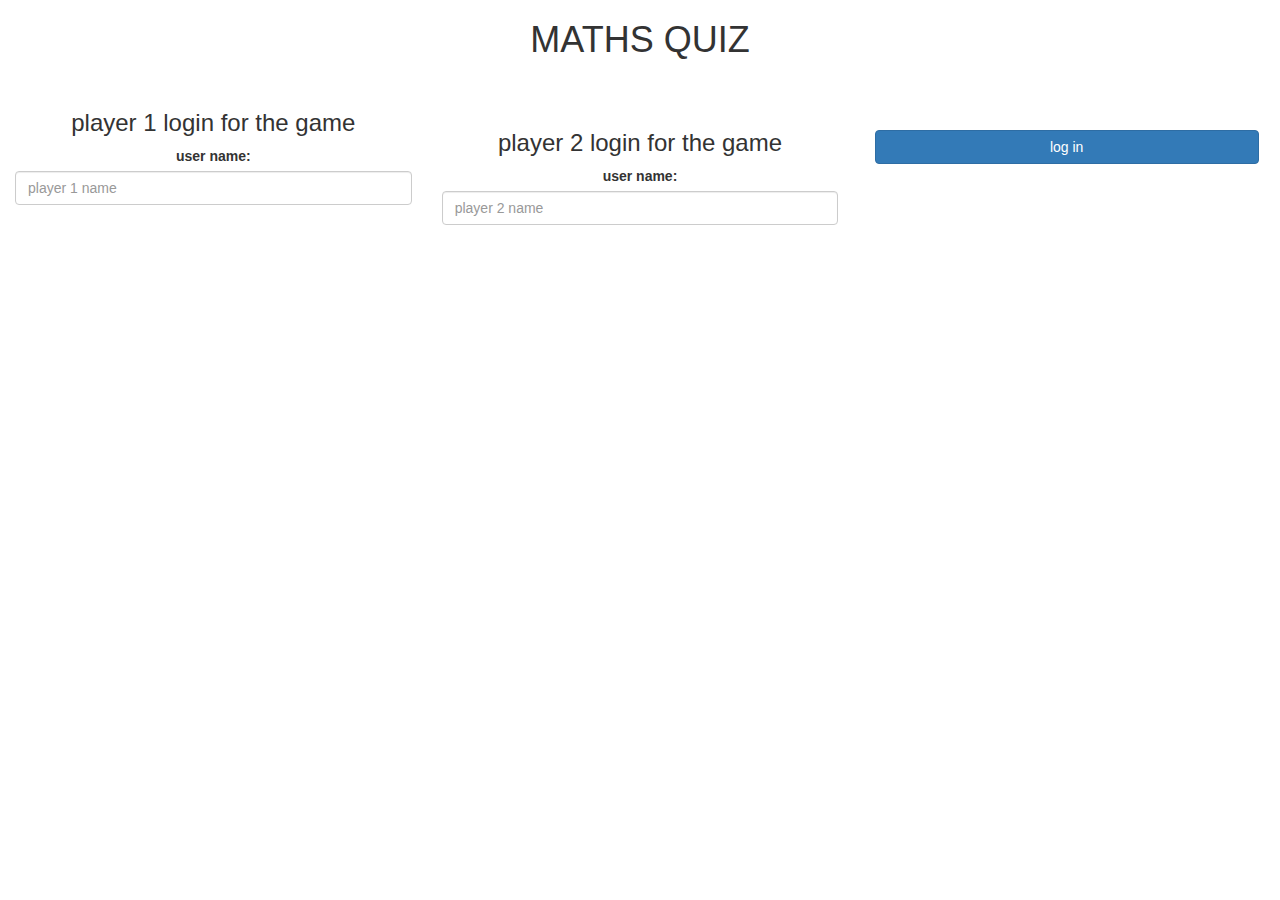
==== index.html @ 9b013a44 "Add files via upload" ====
<html>
    <head>
        <title>
            MATHS QUIZ
        </title>
        <meta name="viewport" content="width=device-width, initial-scale=1">
       <link rel="stylesheet" href="https://maxcdn.bootstrapcdn.com/bootstrap/3.4.0/css/bootstrap.min.css">
       <script src="https://ajax.googleapis.com/ajax/libs/jquery/3.4.1/jquery.min.js"></script>
       <script src="https://maxcdn.bootstrapcdn.com/bootstrap/3.4.0/js/bootstrap.min.js"></script>

      <link rel="stylesheet" type="text/css" href="style.css">

<script src="main.js"></script>
    </head>
    <body>
        <center>
        <h1 class="heading">MATHS QUIZ</h1>
    </center>
        <center>
            <br>
    <div class = "col-lg-4 col-sm-8 col-xs-11 login_div1" id="player1">
        <h3> player 1 login for the game</h3>
        <label>user name:</label>
        <input type="text" id="player1_name_input" class="form-control" placeholder="player 1 name">
        <br>
        </div>

    <br>

        <div class = "col-lg-4 col-sm-8 col-xs-11 login_div2" id="player2">
            <h3> player 2 login for the game</h3>
            <label>user name:</label>
            <input type="text" id="player2_name_input" class="form-control" placeholder="player 2 name">
            <br>
            </div>
            <br>
            <button style="width:30%;" class="btn btn-primary" onclick="adduser()">log in</button>
        </center>

    </body>
</html>
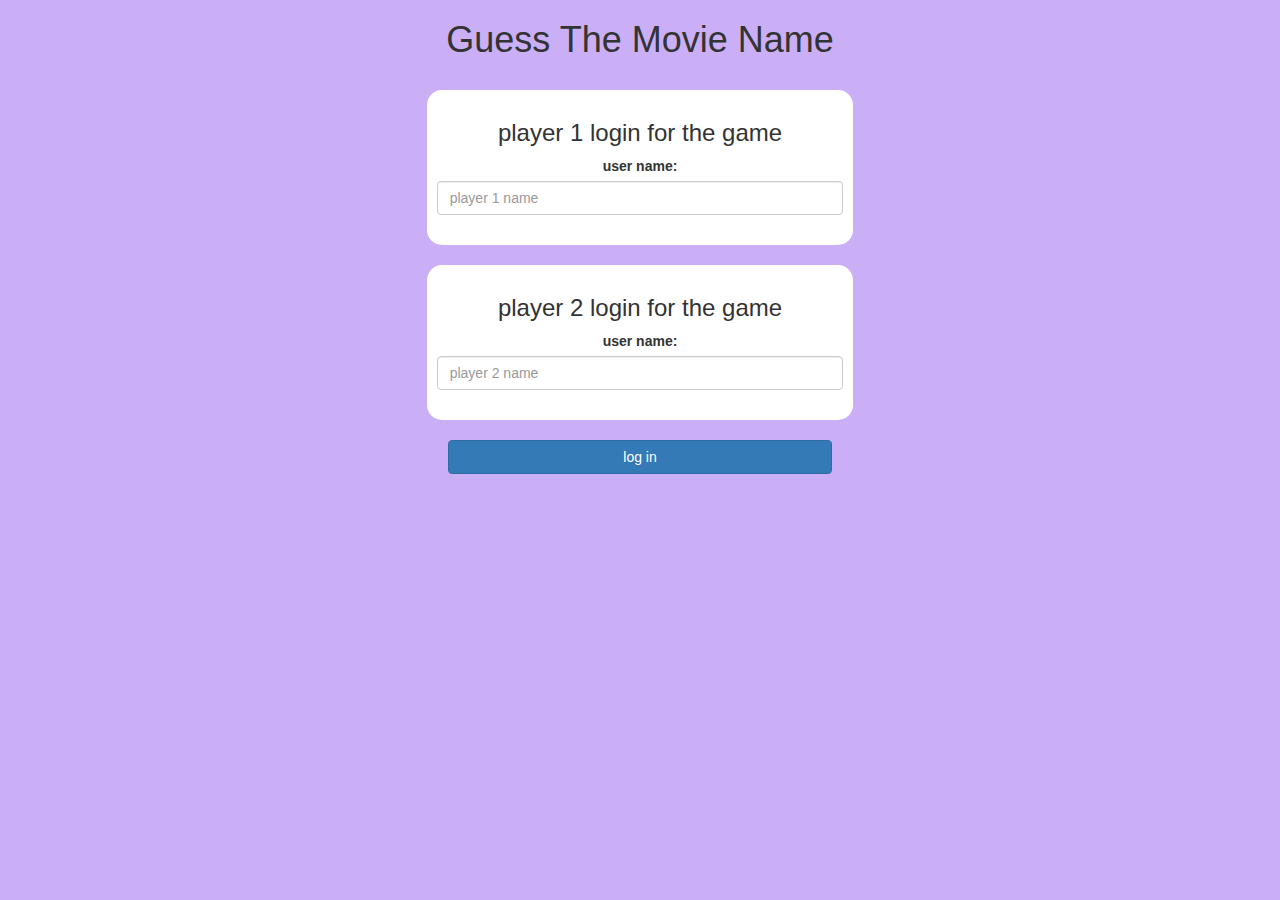
==== commit d6bd2b50: "Add files via upload" ====
--- a/index.html
+++ b/index.html
@@ -1,7 +1,7 @@
 <html>
     <head>
         <title>
-            MATHS QUIZ
+            guess the movie
         </title>
         <meta name="viewport" content="width=device-width, initial-scale=1">
        <link rel="stylesheet" href="https://maxcdn.bootstrapcdn.com/bootstrap/3.4.0/css/bootstrap.min.css">
@@ -14,7 +14,7 @@
     </head>
     <body>
         <center>
-        <h1 class="heading">MATHS QUIZ</h1>
+        <h1 class="heading"> Guess The Movie Name </h1>
     </center>
         <center>
             <br>
--- a/style.css
+++ b/style.css
@@ -0,0 +1,40 @@
+body
+{
+	background: rgb(202, 175, 247);
+}
+
+	.login_div1 , .login_div2
+	{
+		background: white;
+		padding: 10px;
+		float: none;
+		border-radius: 15px;
+	}
+
+
+#player_1_name , #player_2_name
+{
+	display: inline-block;
+	margin-left: 20px;
+}
+#word
+{
+	width: 60%;
+}
+#word_display
+{
+	letter-spacing: 5px;
+}
+#output
+{
+background: white;
+border-radius: 10px;
+border-top: 10px solid #AA4465;
+padding: 10px;
+float: none;
+text-align: left;
+}
+
+button:hover { background-color: #420466; /* Green */ color: white; height: 60px; width: 100px;}
+button{ background-color: #a805d1; border-radius: 20%;}
+
